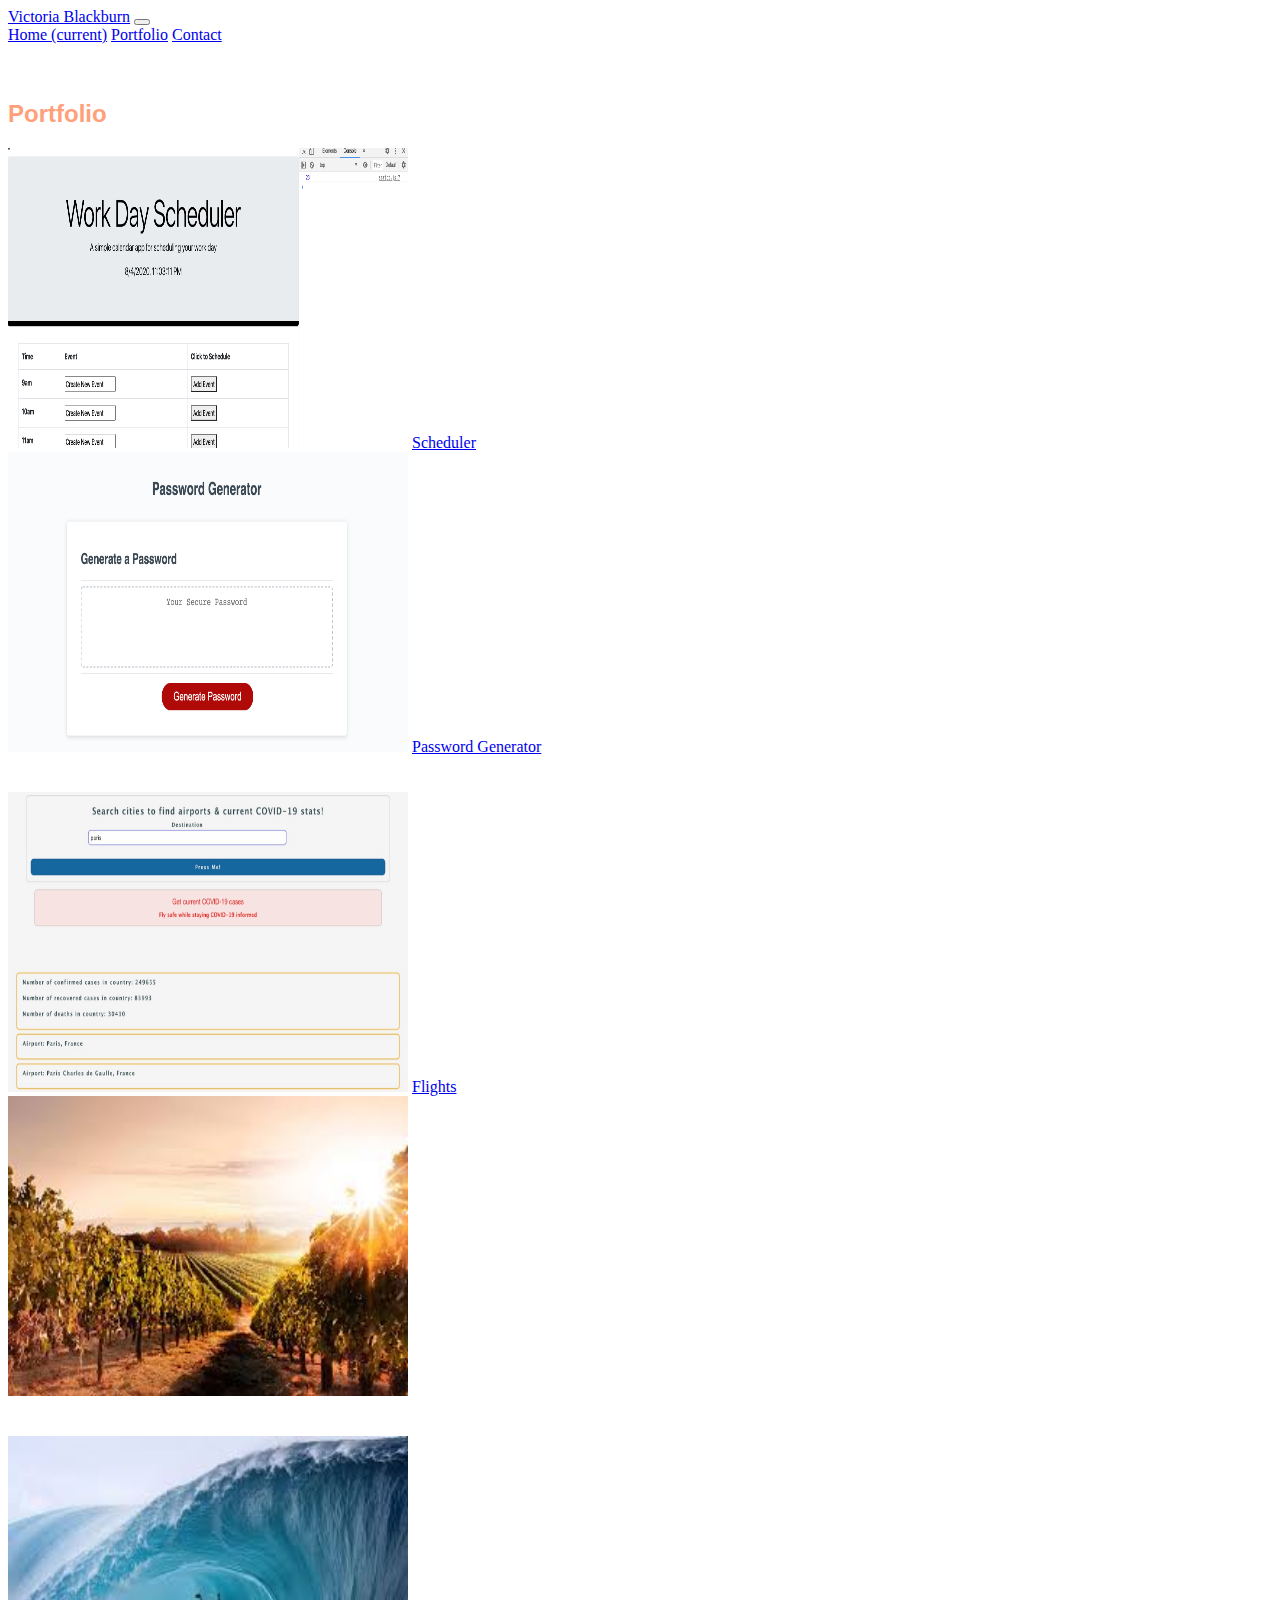
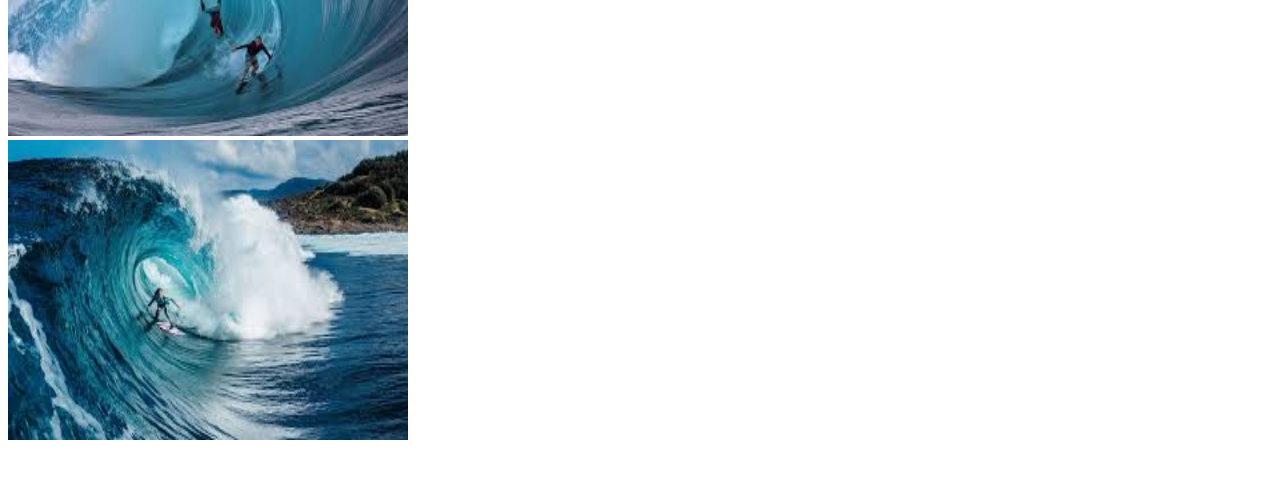
==== portfolio.html @ d6f52986 "created new repo" ====
<!DOCTYPE html>
<html lang="en">
<head>
    <meta charset="UTF-8">
    <meta name="viewport" content="width=device-width, initial-scale=1.0">
    <link rel="stylesheet" href="https://stackpath.bootstrapcdn.com/bootstrap/4.5.0/css/bootstrap.min.css" integrity="sha384-9aIt2nRpC12Uk9gS9baDl411NQApFmC26EwAOH8WgZl5MYYxFfc+NcPb1dKGj7Sk" crossorigin="anonymous">
    <link rel="stylesheet" href="./assets/css/index.css" type="text/css">
    <title>Victoria Portfolio</title>

</head>
<!--nav bar-->     

<nav class="navbar navbar-expand-lg navbar-light bg-light">
  <a class="navbar-brand" href="#">Victoria Blackburn</a>
  <button class="navbar-toggler" type="button" data-toggle="collapse" data-target="#navbarNavAltMarkup" aria-controls="navbarNavAltMarkup" aria-expanded="false" aria-label="Toggle navigation">
    <span class="navbar-toggler-icon"></span>
  </button>
  <div class="collapse navbar-collapse" id="navbarNavAltMarkup">
    <div class="navbar-nav">
      <a class="nav-link active" href="./index.html">Home <span class="sr-only">(current)</span></a>
      <a class="nav-link" href="./portfolio.html">Portfolio</a>
      <a class="nav-link" href="./contact.html">Contact</a>
    </div>
  </div>
</nav>
<body>
   <br>
   <br> 
   <div class="container">
       <h2>Portfolio</h2>
  <div class="row">
    <div class="col-sm">
      <img src="./assets/images/scheduler1.png" alt="workdayschedule" height="300px;" width="400px;">
      <a href= https://victoriablackburn14.github.io/workdayschedule> Scheduler </a>
    </div>
    <div class="col-sm">
      <img src="./assets/images/generate.png" alt="Password" height="300px;" width="400px;">
      <a href="https://victoriablackburn14.github.io/passwordgenerator">Password Generator</a>
   
    <br>
    <br>
    <br>
</div> 
<div class="container">
        <div class="row">
          <div class="col-sm">
            <img src="./assets/images/uiScreenshot.jpeg" alt="Flight" height="300px;" width="400px;">
            <a href="https://sophiaorlando.github.io/Project1/">Flights</a>
          </div>
          <div class="col-sm">
            <img src="./assets/images/wine.jpeg" alt="wine" height="300px;" width="400px">
     <br>  
     <br>
     <br>     
     </div> <div class="container">
            <div class="row">
              <div class="col-sm">
                <img src="./assets/images/waves.jpeg" alt="waves" height="300px;" width="400px;">
              </div>
              <div class="col-sm">
                <img src="./assets/images/surf.jpeg" alt="surf" height="300px;" width="400px;">
              </div>
</div> 
</body>
<br>
</br>
</html>
---- assets/css/index.css ----
.col-md{
    background-color: teal;
    color:white;  
    padding: 20px;
    text-align: center;  
    font-size: x-large;
    font-weight: bold;
}
.row2{
    background-color: lightsalmon;
    height: auto;
    width: auto;
    margin:100px;
    color: white;
}
h2{
    color: lightsalmon;
    font-family: 'Lucida Sans', 'Lucida Sans Regular', 'Lucida Grande', 'Lucida Sans Unicode', Geneva, Verdana, sans-serif;
}
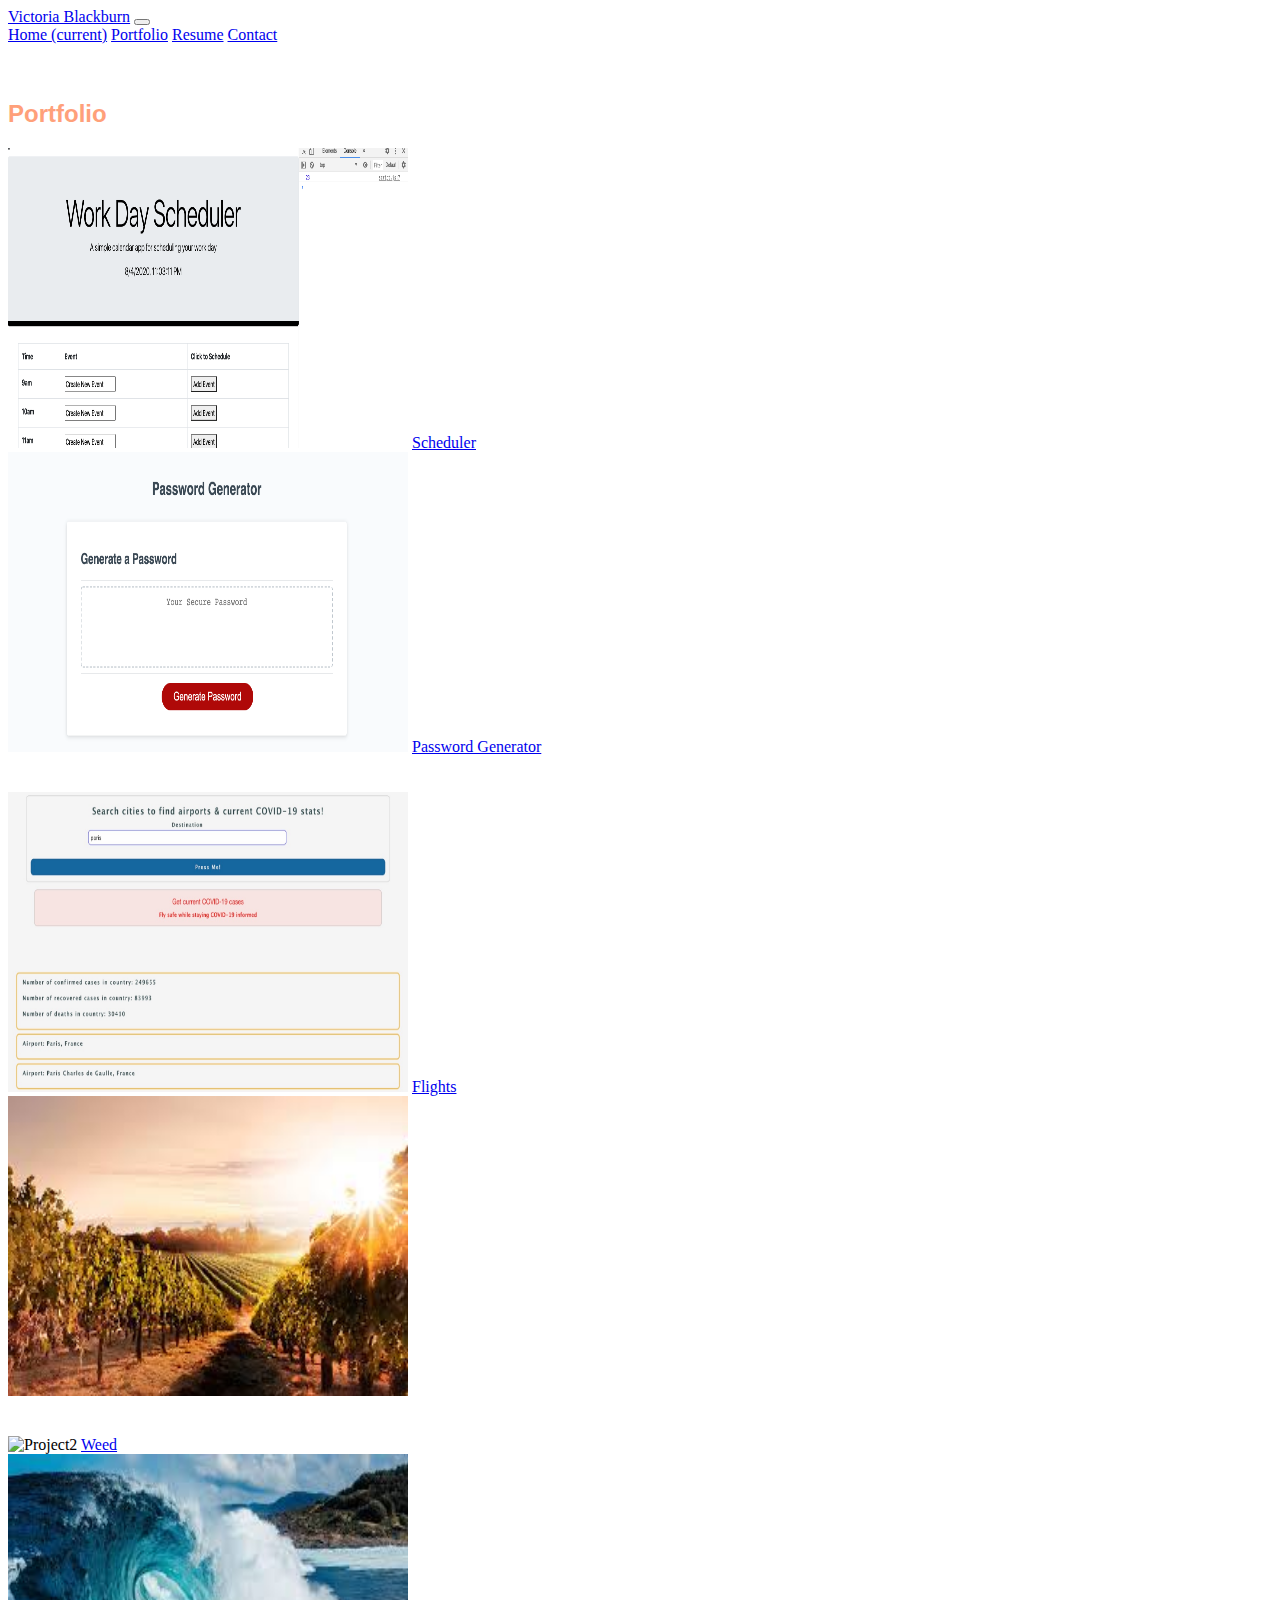
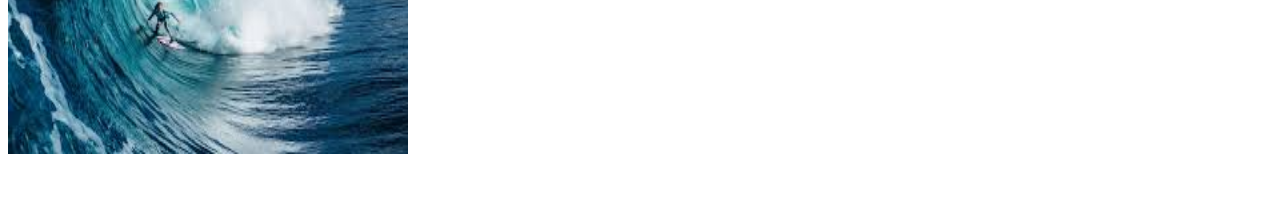
==== commit 94ddd552: "updated portfolio page" ====
--- a/portfolio.html
+++ b/portfolio.html
@@ -19,6 +19,7 @@
     <div class="navbar-nav">
       <a class="nav-link active" href="./index.html">Home <span class="sr-only">(current)</span></a>
       <a class="nav-link" href="./portfolio.html">Portfolio</a>
+      <a class="nav-link" href="./resume.html">Resume</a>
       <a class="nav-link" href="./contact.html">Contact</a>
     </div>
   </div>
@@ -55,7 +56,8 @@
      </div> <div class="container">
             <div class="row">
               <div class="col-sm">
-                <img src="./assets/images/waves.jpeg" alt="waves" height="300px;" width="400px;">
+                <img src="./assets/images/Project2.png" alt="Project2" height="300px;" width="400px;">
+                <a href="https://gentle-chamber-24039.herokuapp.com/">Weed</a>
               </div>
               <div class="col-sm">
                 <img src="./assets/images/surf.jpeg" alt="surf" height="300px;" width="400px;">
--- a/assets/css/index.css
+++ b/assets/css/index.css
@@ -16,4 +16,8 @@
 h2{
     color: lightsalmon;
     font-family: 'Lucida Sans', 'Lucida Sans Regular', 'Lucida Grande', 'Lucida Sans Unicode', Geneva, Verdana, sans-serif;
+}
+
+.jumbotron{
+    background-image: cover;
 }